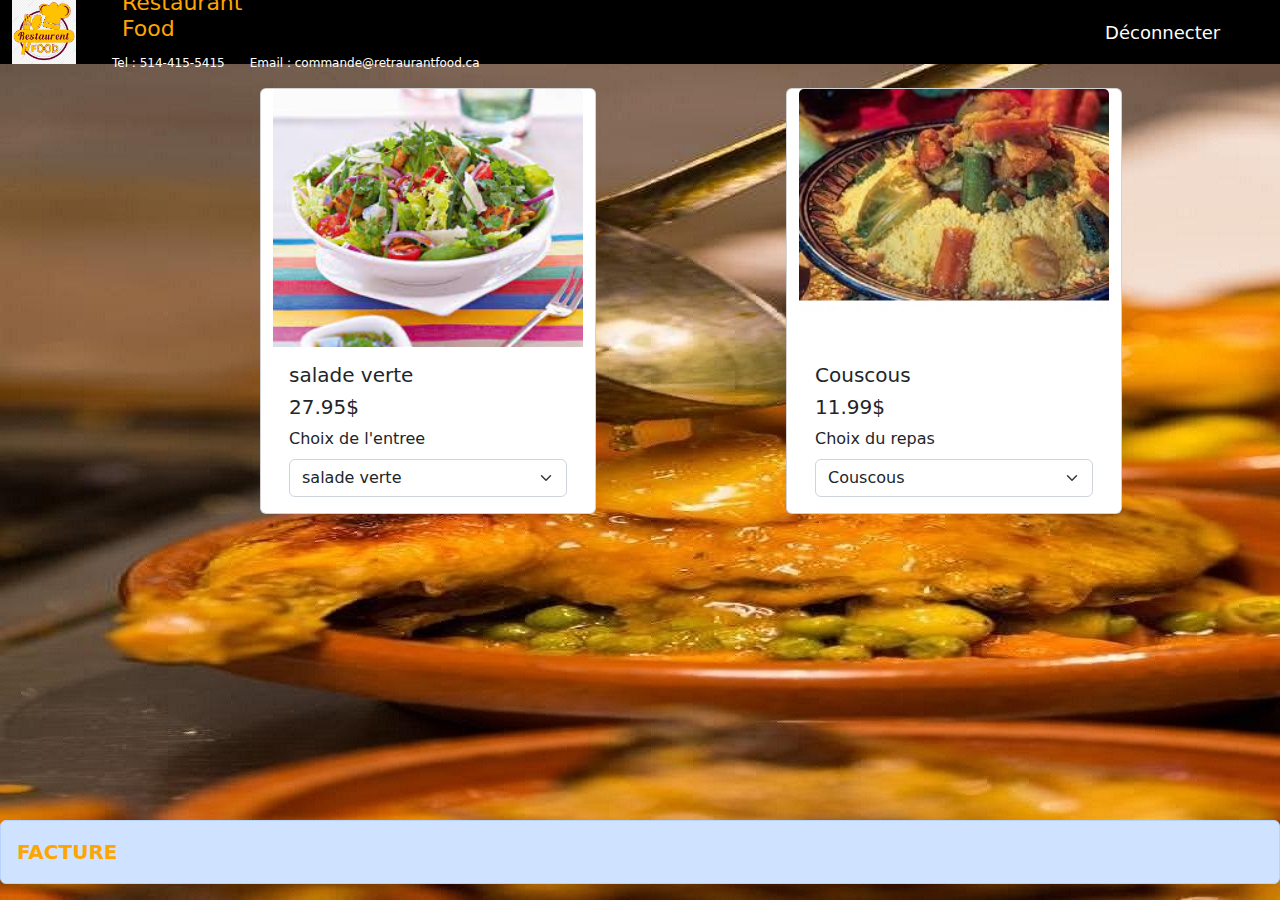
==== pages/commande.html @ 1aeada16 "Jeudi" ====
<!DOCTYPE html>
<html lang="fr">

<head>
    <meta charset="UTF-8">
    <meta http-equiv="X-UA-Compatible" content="IE=edge">
    <meta name="viewport" content="width=device-width, initial-scale=1.0">
    <title>Restaurant Food</title>
    <link rel="stylesheet" href="../css/style.css">
    <link rel="stylesheet" href="../utilitaires/bootstrap-5.2.0-beta1-dist/css/bootstrap.min.css">
    <script src="../utilitaires/jquery-3.6.0.min.js"></script>
    <script src="../utilitaires/bootstrap-5.2.0-beta1-dist/js/bootstrap.min.js"></script>
    <script src="../js/connexion.js"></script>
    <script src="../js/membres.js"></script>
    <script src="../js/restaurants.js"></script>
    <script src="../js/scripts.js"></script> 
</head>
<body class="bgachats" onLoad="initialiser();">
    <!-- Barre de navigation-->
    <nav class="navbar navbar-expand-lg bgnavbar">
        <div class="container-fluid">
            <a class="navbar-brand" href="#"><img src="../images/logo.png" class="imglogo"></a>
            <button class="navbar-toggler" type="button" data-bs-toggle="collapse" data-bs-target="#navbarNav"
                aria-controls="navbarNav" aria-expanded="false" aria-label="Toggle navigation">
                <span class="navbar-toggler-icon"></span>
            </button>
            <div class="collapse navbar-collapse" id="navbarNav">
                <ul class="navbar-nav">
                    <li class="nav-item">
                        <h1 class="optH1">Restaurant Food</h1>
                        <span class="optnavbar">Tel : 514-415-5415</span>
                        <span class="optnavbar">Email : commande@retraurantfood.ca</span>
                    </li>
                </ul>
            </div>
        </div>
        <div onClick="retour();" class="optmembre">
            <span>Déconnecter</span>
        </div>
    </nav>
    <!-- Fin barre de navigation-->
    <br>
    <div class="container">
        <div class="row">
            <div class="col-md-2"></div>
            <div class="card col-md-4" >
                <img id="imgEntree" src="" class="card-img-top" alt="entree">
                <div class="card-body">
                    <h5 id="nomEntree" class="card-title"></h5>
                    <h5 id="prixEntree"></h5>
                    <!-- <p id="infosLivre" class="card-text"></p>-->
                    <label for="selEntrees" class="form-label">Choix de l'entree</label>
                    <select id="selEntrees" onChange="traiterEntree();" class="form-select" aria-label="Default select example">
                    </select>
                </div>
            </div>
            
            <div class="col-lg-2"></div>
            <div class="card col-md-4">
                <img id="imgRepas" src="" class="card-img-top" alt="repas">
                <div class="card-body">
                    <h5 id="nomRepas" class="card-title"></h5>
                    <h5 id="prixRepas"></h5>
                    <!-- <p id="infosPap" class="card-text"></p>-->
                    <label for="selRepas" class="form-label">Choix du repas</label>
                    <select id="selRepas" onChange="traiterRepas();" class="form-select" aria-label="Default select example">
                    </select>
                </div>
            </div>
        </div>
    </div>
    <!-- Facture -->
    <br /><br />
    
    <div  class="bgnavbar alert alert-primary d-flex align-items-center " role="alert">
        <div id="facture"><span class="idf ">FACTURE</span></div>
    </div>
    
    <!-- Fin facture -->
</body>
</html>
---- css/style.css ----
.bgindex{
    background-image: url("../images/maroc.jpg");
   
}
.optH1{
    color:orange;      /* hsl(53, 93%, 45%);*/
    font-size: 22px;
    width: 200px;
    padding-left: 30px;
    
    
}
/* .bgnavbar {
    background-color: aqua !important;
    color: red;
    font-size: 16px;
    height: 64px;
} */
.bgnavbar {
    /* background-color: aqua !important; */
    background-color: black;
    height: 64px;
   /* opacity: .6;*/
}
.bgachats {
    background-image: url("../images/comande2.jpg");
}

#navbarOptions{
    float : right;
}
.imglogo{
    max-width: 64px;
    max-width: 64px;
    opacity: 1;
}

.srch {
    float: left !important;
}
.dvm {
    margin-left:50px;
    margin-right: 15px;
    cursor: pointer;
}
.con{
    padding-right: 20px;
    cursor: pointer;
}
#info{
    color:red;
    font-size: 12px;
}
#formEnregErr, #formConnexionErr{
    color: red;
    font-size: 13px;
    font-weight: bold;
}

.optmembre {
    /*float: right;*/
    font-size: 18px;
    color: white;
    width: 200px;
    padding-right: 20px;
    cursor: pointer;
}
.optnavbar {
    font-size: 12px;
    color: white;
    width: 200px;
    padding-left: 20px;
}
#imgLivre, #imgPap{
    max-width:100%;
    max-height: 50%;
}
.alert {
    width: 100% !important;
    position: absolute !important;
    bottom: 0 !important;
}

.idf {
    color: orange;
    font-size: 20px;
    font-weight: bold;
}

#facture {
    font-size: 20px;
}

.card {
    width: 21rem !important;
    max-height:500px !important;
}
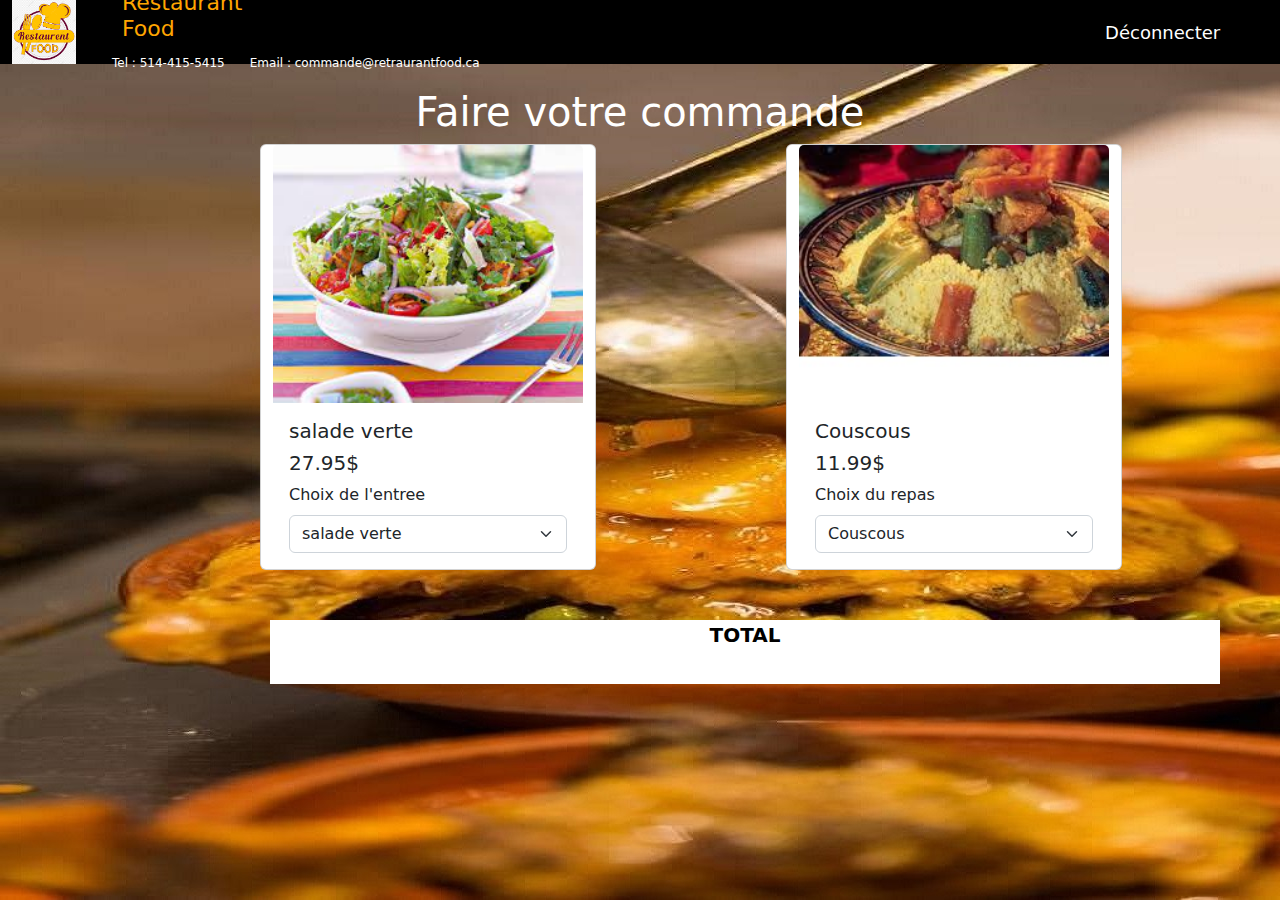
==== commit e6ba7732: "save" ====
--- a/pages/commande.html
+++ b/pages/commande.html
@@ -41,6 +41,13 @@
     <!-- Fin barre de navigation-->
     <br>
     <div class="container">
+
+        <div class="colorfaireCom">
+            <center>
+                <h1 >Faire votre commande</h1>
+
+            </center>
+        </div>
         <div class="row">
             <div class="col-md-2"></div>
             <div class="card col-md-4" >
@@ -67,15 +74,20 @@
                     </select>
                 </div>
             </div>
+             
+            <div  class="bgnavbar bgnavbar2" role="alert">
+                <div id="facture"><span class="idf ">TOTAL</span></div>
+            </div>
+          
         </div>
     </div>
     <!-- Facture -->
     <br /><br />
-    
+    <!--
     <div  class="bgnavbar alert alert-primary d-flex align-items-center " role="alert">
         <div id="facture"><span class="idf ">FACTURE</span></div>
     </div>
-    
+    -->
     <!-- Fin facture -->
 </body>
 </html>--- a/css/style.css
+++ b/css/style.css
@@ -22,8 +22,19 @@
     height: 64px;
    /* opacity: .6;*/
 }
+.bgnavbar2 {
+    /* background-color: aqua !important; */
+    background-color: white;
+    width: 950px !important;
+    text-align: center;
+    margin-left: 200px;
+    margin-top: 50px !important;
+
+   /* opacity: .6;*/
+}
+
 .bgachats {
-    background-image: url("../images/comande2.jpg");
+    background-image: url("../images/commande.jpg");
 }
 
 #navbarOptions{
@@ -65,6 +76,9 @@
     padding-right: 20px;
     cursor: pointer;
 }
+.colorfaireCom{
+    color:white
+}
 .optnavbar {
     font-size: 12px;
     color: white;
@@ -82,7 +96,7 @@
 }
 
 .idf {
-    color: orange;
+    color: black;
     font-size: 20px;
     font-weight: bold;
 }
